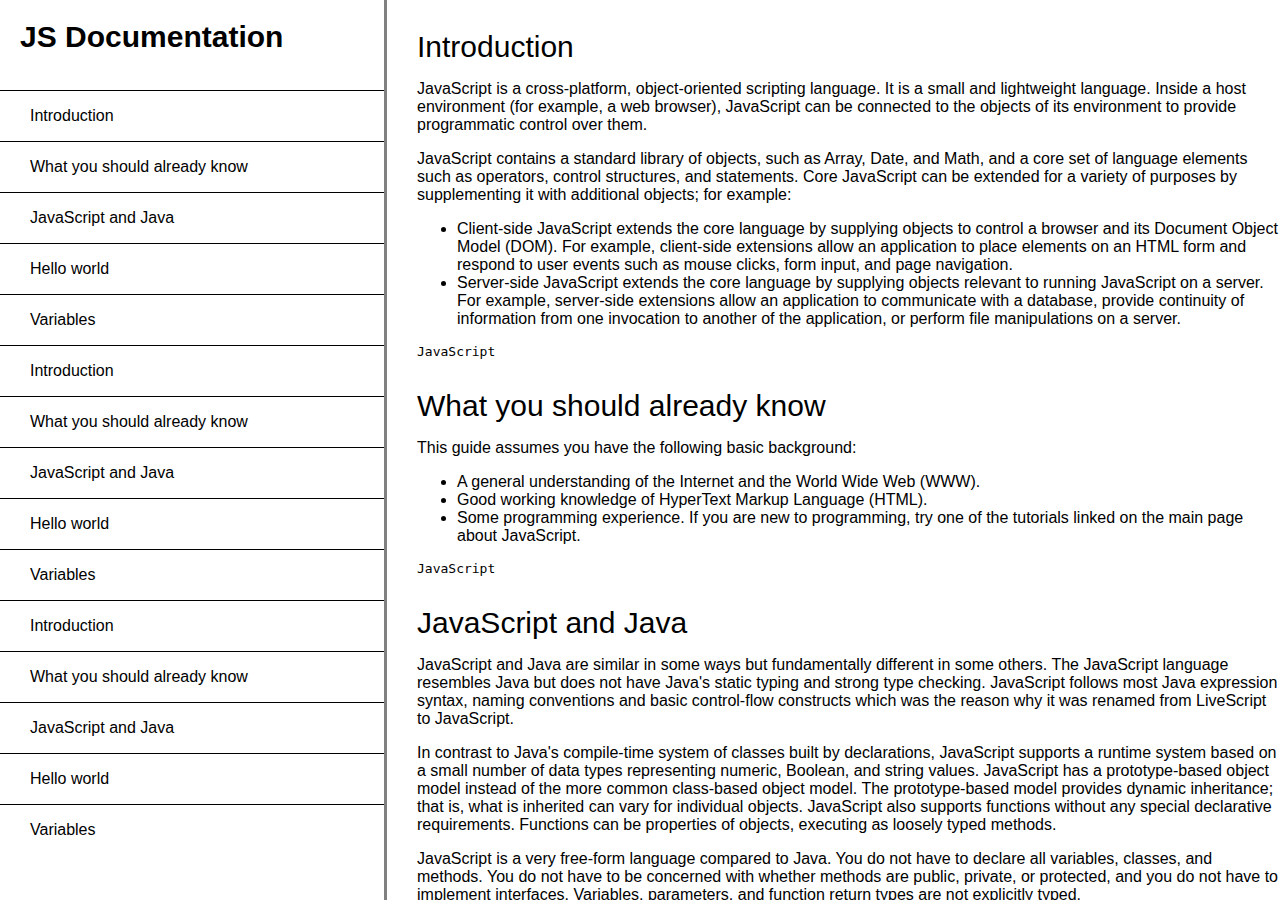
==== FreeCodeCampProjects/technicalDocumentationPage/index.html @ 5e76d3de "technicalDocumentationPage" ====
<html lang="en">
<head>
    <meta charset="UTF-8">
    <meta name="viewport" content="width=device-width, initial-scale=1.0">
    <meta http-equiv="X-UA-Compatible" content="ie=edge">
    <title>Document</title>
    <link rel="stylesheet" type="text/css" href="index.css">
</head>
<body>
    <div id="container">
        <div class="left">
            <header>JS Documentation</header>
            <nav id="navbar">
                <a href="#Introduction">Introduction</a>
                <a href="#What_you_should_already_know">What you should already know</a>
                <a href="#JavaScript_and_Java">JavaScript and Java</a>
                <a href="#Hello_world">Hello world</a>
                <a href="#Variables">Variables</a>
                <a href="#Introduction">Introduction</a>
                <a href="#What_you_should_already_know">What you should already know</a>
                <a href="#JavaScript_and_Java">JavaScript and Java</a>
                <a href="#Hello_world">Hello world</a>
                <a href="#Variables">Variables</a>
                <a href="#Introduction">Introduction</a>
                <a href="#What_you_should_already_know">What you should already know</a>
                <a href="#JavaScript_and_Java">JavaScript and Java</a>
                <a href="#Hello_world">Hello world</a>
                <a href="#Variables">Variables</a>
            </nav>
        </div>
        <main id="main-doc">
            <section id="Introduction" class="main-section">
                <header>Introduction</header>
                <p>JavaScript is a cross-platform, object-oriented scripting language. It is a small and lightweight language. Inside a host environment (for example, a web browser), JavaScript can be connected to the objects of its environment to provide programmatic control over them.</p>
                <p>JavaScript contains a standard library of objects, such as Array, Date, and Math, and a core set of language elements such as operators, control structures, and statements. Core JavaScript can be extended for a variety of purposes by supplementing it with additional objects; for example:</p>
                <ul>
                    <li>Client-side JavaScript extends the core language by supplying objects to control a browser and its Document Object Model (DOM). For example, client-side extensions allow an application to place elements on an HTML form and respond to user events such as mouse clicks, form input, and page navigation.</li>
                    <li>Server-side JavaScript extends the core language by supplying objects relevant to running JavaScript on a server. For example, server-side extensions allow an application to communicate with a database, provide continuity of information from one invocation to another of the application, or perform file manipulations on a server.</li>
                </ul>
                <code>JavaScript</code>
            </section>

            <section id="What_you_should_already_know" class="main-section">
                <header>What you should already know</header>
                <p>This guide assumes you have the following basic background:</p>
                <ul>
                    <li>A general understanding of the Internet and the World Wide Web (WWW).</li>
                    <li>Good working knowledge of HyperText Markup Language (HTML).</li>
                    <li>Some programming experience. If you are new to programming, try one of the tutorials linked on the main page about JavaScript.</li>
                </ul>
                <code>JavaScript</code>
            </section>

            <section id="JavaScipt_and_Java" class="main-section">
                <header>JavaScript and Java</header>
                <p>JavaScript and Java are similar in some ways but fundamentally different in some others. The JavaScript language resembles Java but does not have Java's static typing and strong type checking. JavaScript follows most Java expression syntax, naming conventions and basic control-flow constructs which was the reason why it was renamed from LiveScript to JavaScript.</p>
                <p>In contrast to Java's compile-time system of classes built by declarations, JavaScript supports a runtime system based on a small number of data types representing numeric, Boolean, and string values. JavaScript has a prototype-based object model instead of the more common class-based object model. The prototype-based model provides dynamic inheritance; that is, what is inherited can vary for individual objects. JavaScript also supports functions without any special declarative requirements. Functions can be properties of objects, executing as loosely typed methods.</p>
                <p>JavaScript is a very free-form language compared to Java. You do not have to declare all variables, classes, and methods. You do not have to be concerned with whether methods are public, private, or protected, and you do not have to implement interfaces. Variables, parameters, and function return types are not explicitly typed.</p>
                <code>JavaScript</code>
            </section>

            <section id="Hello_world" class="main-section">
                <header>Hello world</header>
                <p>To get started with writing JavaScript, open the Scratchpad and write your first "Hello world" JavaScript code:</p>
                <code>function greetMe(yourName) { alert("Hello " + yourName); } <br>
                        greetMe("World");</code>
            </section>

            <section id="Variables" class="main-section">
                <header>Variables</header>
                <p>You use variables as symbolic names for values in your application. The names of variables, called identifiers, conform to certain rules.</p>
                <p>A JavaScript identifier must start with a letter, underscore (_), or dollar sign ($); subsequent characters can also be digits (0-9). Because JavaScript is case sensitive, letters include the characters "A" through "Z" (uppercase) and the characters "a" through "z" (lowercase).</p>
                <p>You can use ISO 8859-1 or Unicode letters such as å and ü in identifiers. You can also use the Unicode escape sequences as characters in identifiers. Some examples of legal names are Number_hits, temp99, and _name.</p>
                <code>JavaScript</code>
            </section>
        </main>
    </div>
</body>
</html>
---- FreeCodeCampProjects/technicalDocumentationPage/index.css ----
body {
    font-family: Arial, Helvetica, sans-serif;
    margin: 0;
}

.left a {
    display: block;
    text-decoration: none;
    color: black;
    height: 50px;
    border-top: 1px solid black;
    line-height: 50px;
    padding-left: 30px;
}

.container {
    display: flex;
    flex-direction: row;
    justify-content: center;
}

.left {
    border-right: 3px solid grey;
    width: 30%;
    overflow: scroll;
    float: left;
    height: 100vh;
}

.left header {
    height: 50px;
    font-weight: 700;
    font-size: 30px;
    padding: 20px;
}

#main-doc {
    overflow: scroll;
    padding-left: 30px;
    height: 100vh;
}

#main-doc header {
    font-size: 30px;
    font-weight: 500;
    margin-top: 30px;
}
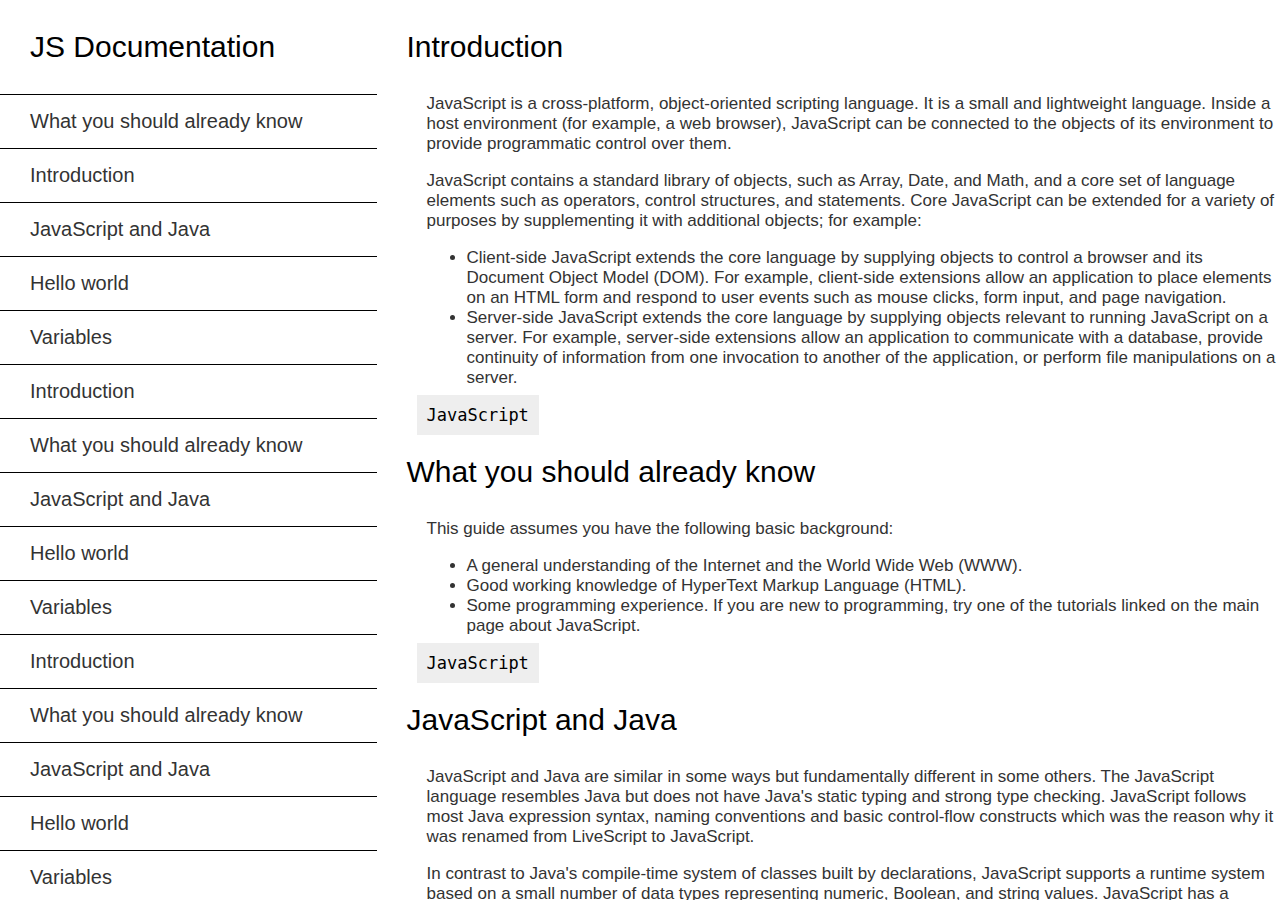
==== commit 4efe5893: "technicalDocumentationPagePopravka" ====
--- a/FreeCodeCampProjects/technicalDocumentationPage/index.html
+++ b/FreeCodeCampProjects/technicalDocumentationPage/index.html
@@ -9,23 +9,23 @@
 <body>
     <div id="container">
         <div class="left">
-            <header>JS Documentation</header>
             <nav id="navbar">
-                <a href="#Introduction">Introduction</a>
-                <a href="#What_you_should_already_know">What you should already know</a>
-                <a href="#JavaScript_and_Java">JavaScript and Java</a>
-                <a href="#Hello_world">Hello world</a>
-                <a href="#Variables">Variables</a>
-                <a href="#Introduction">Introduction</a>
-                <a href="#What_you_should_already_know">What you should already know</a>
-                <a href="#JavaScript_and_Java">JavaScript and Java</a>
-                <a href="#Hello_world">Hello world</a>
-                <a href="#Variables">Variables</a>
-                <a href="#Introduction">Introduction</a>
-                <a href="#What_you_should_already_know">What you should already know</a>
-                <a href="#JavaScript_and_Java">JavaScript and Java</a>
-                <a href="#Hello_world">Hello world</a>
-                <a href="#Variables">Variables</a>
+                <header>JS Documentation</header>
+                <a class="nav=link" href="#What_you_should_already_know">What you should already know</a>
+                <a class="nav=link" href="#Introduction">Introduction</a>
+                <a class="nav=link" href="#JavaScript_and_Java">JavaScript and Java</a>
+                <a class="nav=link" href="#Hello_world">Hello world</a>
+                <a class="nav=link" href="#Variables">Variables</a>
+                <a class="nav=link" href="#Introduction">Introduction</a>
+                <a class="nav=link" href="#What_you_should_already_know">What you should already know</a>
+                <a class="nav=link" href="#JavaScript_and_Java">JavaScript and Java</a>
+                <a class="nav=link" href="#Hello_world">Hello world</a>
+                <a class="nav=link" href="#Variables">Variables</a>
+                <a class="nav=link" href="#Introduction">Introduction</a>
+                <a class="nav=link" href="#What_you_should_already_know">What you should already know</a>
+                <a class="nav=link" href="#JavaScript_and_Java">JavaScript and Java</a>
+                <a class="nav=link" href="#Hello_world">Hello world</a>
+                <a class="nav=link" href="#Variables">Variables</a>
             </nav>
         </div>
         <main id="main-doc">
@@ -51,7 +51,7 @@
                 <code>JavaScript</code>
             </section>
 
-            <section id="JavaScipt_and_Java" class="main-section">
+            <section id="JavaScript_and_Java" class="main-section">
                 <header>JavaScript and Java</header>
                 <p>JavaScript and Java are similar in some ways but fundamentally different in some others. The JavaScript language resembles Java but does not have Java's static typing and strong type checking. JavaScript follows most Java expression syntax, naming conventions and basic control-flow constructs which was the reason why it was renamed from LiveScript to JavaScript.</p>
                 <p>In contrast to Java's compile-time system of classes built by declarations, JavaScript supports a runtime system based on a small number of data types representing numeric, Boolean, and string values. JavaScript has a prototype-based object model instead of the more common class-based object model. The prototype-based model provides dynamic inheritance; that is, what is inherited can vary for individual objects. JavaScript also supports functions without any special declarative requirements. Functions can be properties of objects, executing as loosely typed methods.</p>
@@ -62,8 +62,8 @@
             <section id="Hello_world" class="main-section">
                 <header>Hello world</header>
                 <p>To get started with writing JavaScript, open the Scratchpad and write your first "Hello world" JavaScript code:</p>
-                <code>function greetMe(yourName) { alert("Hello " + yourName); } <br>
-                        greetMe("World");</code>
+                <code>function greetMe(yourName) { alert("Hello " + yourName); };
+                    greetMe("World");</code>
             </section>
 
             <section id="Variables" class="main-section">
--- a/FreeCodeCampProjects/technicalDocumentationPage/index.css
+++ b/FreeCodeCampProjects/technicalDocumentationPage/index.css
@@ -1,47 +1,73 @@
 body {
+    font-size: 20px;
     font-family: Arial, Helvetica, sans-serif;
     margin: 0;
+    padding: 0;
+}
+
+#container {
+    display: flex;
+
+}
+
+.left {
+    flex-basis: 40%;
+    height: 100vh;
+    overflow: scroll;
 }
 
 .left a {
     display: block;
+    padding: 15px 30px;
+    color: #333333;
     text-decoration: none;
-    color: black;
-    height: 50px;
-    border-top: 1px solid black;
-    line-height: 50px;
-    padding-left: 30px;
-}
-
-.container {
-    display: flex;
-    flex-direction: row;
-    justify-content: center;
-}
-
-.left {
-    border-right: 3px solid grey;
-    width: 30%;
-    overflow: scroll;
-    float: left;
-    height: 100vh;
+    border-bottom: 1px solid black;
 }
 
 .left header {
-    height: 50px;
-    font-weight: 700;
     font-size: 30px;
-    padding: 20px;
+    padding: 30px;
+    border-bottom: 1px solid black;
 }
 
 #main-doc {
+    height: 100vh;
     overflow: scroll;
-    padding-left: 30px;
-    height: 100vh;
+    font-size: 17px;
+    flex-grow: 3;
+    flex-shrink: 3;
 }
 
 #main-doc header {
     font-size: 30px;
-    font-weight: 500;
-    margin-top: 30px;
+    margin: 30px;
+}
+
+#main-doc p, #main-doc ul {
+    margin-left: 50px;
+    color: #333333;
+}
+
+#main-doc code {
+    margin-left: 40px;
+    padding: 10px;
+    background-color: #EEEEEE
+}
+
+@media (max-width: 700px) {
+    #container {
+        flex-direction: column;
+    }
+
+    .left {
+        flex-basis: 40vh;
+    }
+
+    .left a {
+        padding: 8px;
+    }
+
+    #main-doc {
+        height: 60vh;
+    }
 }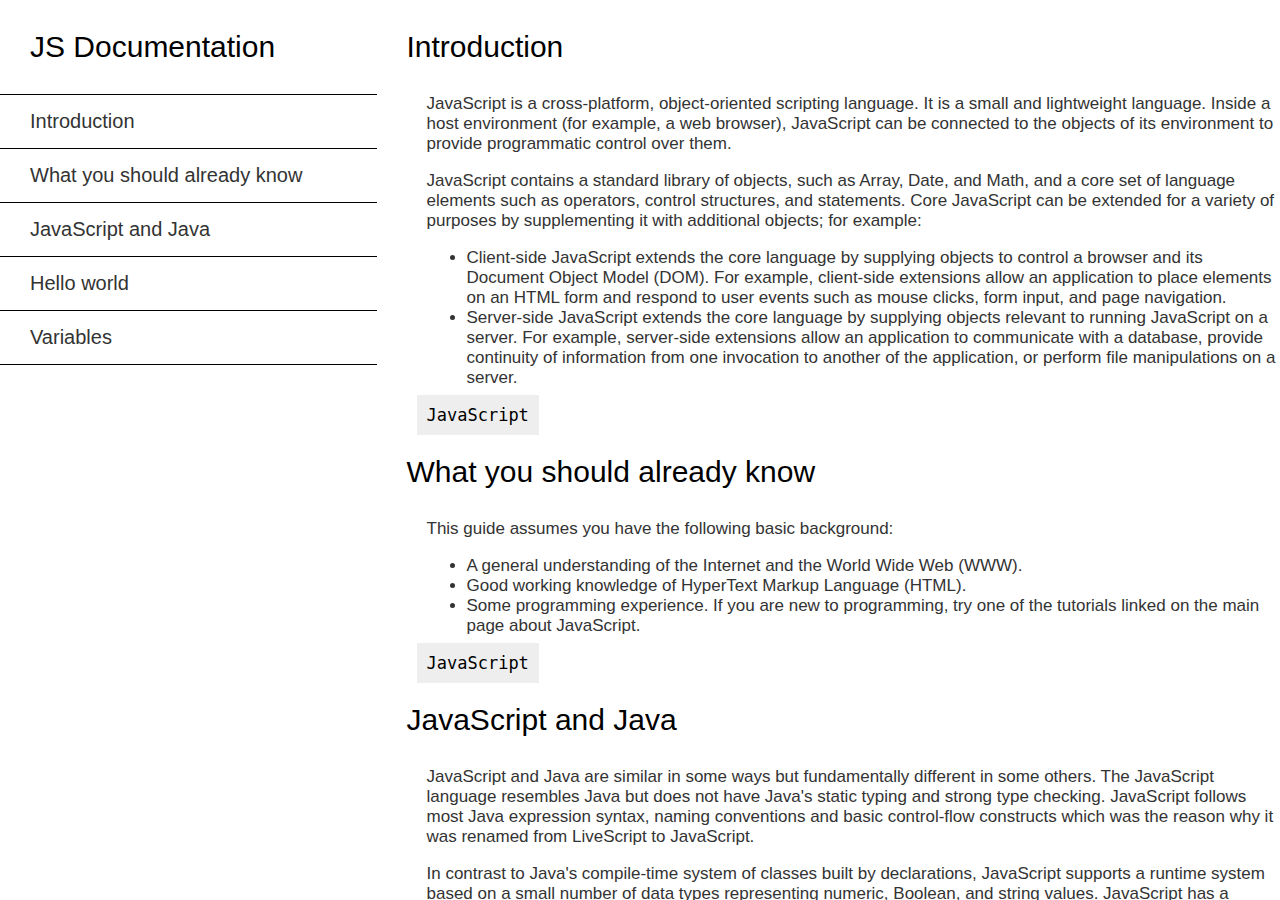
==== commit 2674314f: "personalPortfolioWebpage" ====
--- a/FreeCodeCampProjects/technicalDocumentationPage/index.html
+++ b/FreeCodeCampProjects/technicalDocumentationPage/index.html
@@ -11,21 +11,11 @@
         <div class="left">
             <nav id="navbar">
                 <header>JS Documentation</header>
-                <a class="nav=link" href="#What_you_should_already_know">What you should already know</a>
-                <a class="nav=link" href="#Introduction">Introduction</a>
-                <a class="nav=link" href="#JavaScript_and_Java">JavaScript and Java</a>
-                <a class="nav=link" href="#Hello_world">Hello world</a>
-                <a class="nav=link" href="#Variables">Variables</a>
-                <a class="nav=link" href="#Introduction">Introduction</a>
-                <a class="nav=link" href="#What_you_should_already_know">What you should already know</a>
-                <a class="nav=link" href="#JavaScript_and_Java">JavaScript and Java</a>
-                <a class="nav=link" href="#Hello_world">Hello world</a>
-                <a class="nav=link" href="#Variables">Variables</a>
-                <a class="nav=link" href="#Introduction">Introduction</a>
-                <a class="nav=link" href="#What_you_should_already_know">What you should already know</a>
-                <a class="nav=link" href="#JavaScript_and_Java">JavaScript and Java</a>
-                <a class="nav=link" href="#Hello_world">Hello world</a>
-                <a class="nav=link" href="#Variables">Variables</a>
+                <a class="nav-link" href="#Introduction">Introduction</a>
+                <a class="nav-link" href="#What_you_should_already_know">What you should already know</a>
+                <a class="nav-link" href="#JavaScript_and_Java">JavaScript and Java</a>
+                <a class="nav-link" href="#Hello_world">Hello world</a>
+                <a class="nav-link" href="#Variables">Variables</a>
             </nav>
         </div>
         <main id="main-doc">
